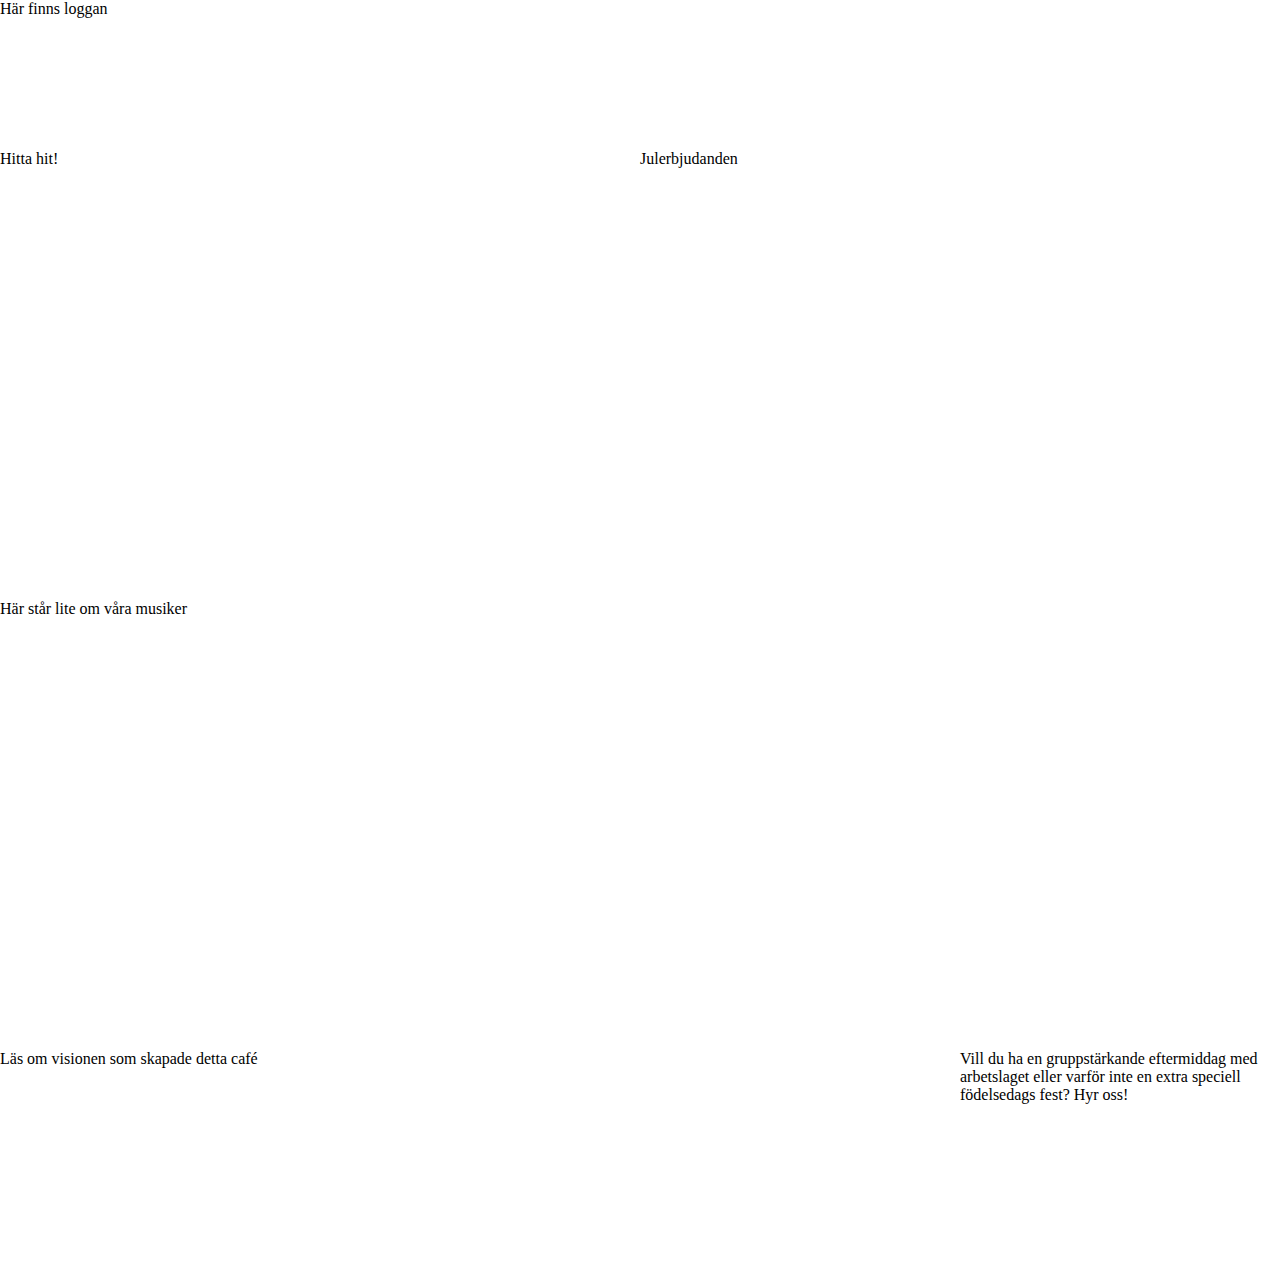
==== index.html @ 7607bd34 "Grov css gridding samt rgb-översättning på färgerna." ====
<!DOCTYPE html>
<html lang="en">
<head>
    <meta charset="UTF-8">
    <meta http-equiv="X-UA-Compatible" content="IE=edge">
    <meta name="viewport" content="width=device-width, initial-scale=1.0">
    <link rel="stylesheet" href="css/style.css">
    <title>Cup-o-Jazz</title>
</head>

<body>
<div id="wrapper">

<header>Här finns loggan</header>
<section id="karta"> Hitta hit!</section>
<article id="musiker">Här står lite om våra musiker</article>
<main id="erbjudanden">Julerbjudanden</main>
<aside id="hyr_oss">Vill du ha en gruppstärkande eftermiddag med arbetslaget eller varför inte en extra speciell födelsedags fest? Hyr oss!</aside>
<footer id="about_us">Läs om visionen som skapade detta café</footer>

</div>
</body>
</html>
---- css/style.css ----
@import url('https://fonts.googleapis.com/css2?family=Pacifico&display=swap'); /*logga*/
@import url('https://fonts.googleapis.com/css2?family=Pacifico&display=swap'); /*rubrik*/
@import url('https://fonts.googleapis.com/css2?family=Cookie&display=swap'); /*brödtext*/
*{
    box-sizing: border-box;
    margin: 0;
    padding: 0;
}

#wrapper{
    width: 100vw;
    display: grid;
    grid-template-columns: 2fr 1fr 1fr;
    grid-template-rows: 150px 2fr 2fr 1fr;
    grid-template-areas: 
    
    "he he he"
    "ka er er"
    "mu er er"
    "ab ab hy"
    ;
}

header{
    grid-area: he;
}

#karta{
    grid-area: ka;
}

#erbjudanden{
    grid-area: er;
    height: 100vh; /*olagligt att anpassa resten genom detta?*/
}

#musiker{
    grid-area: mu;
}

#hyr_oss{
    grid-area: hy;
}

#about_us{
    grid-area: ab;
}
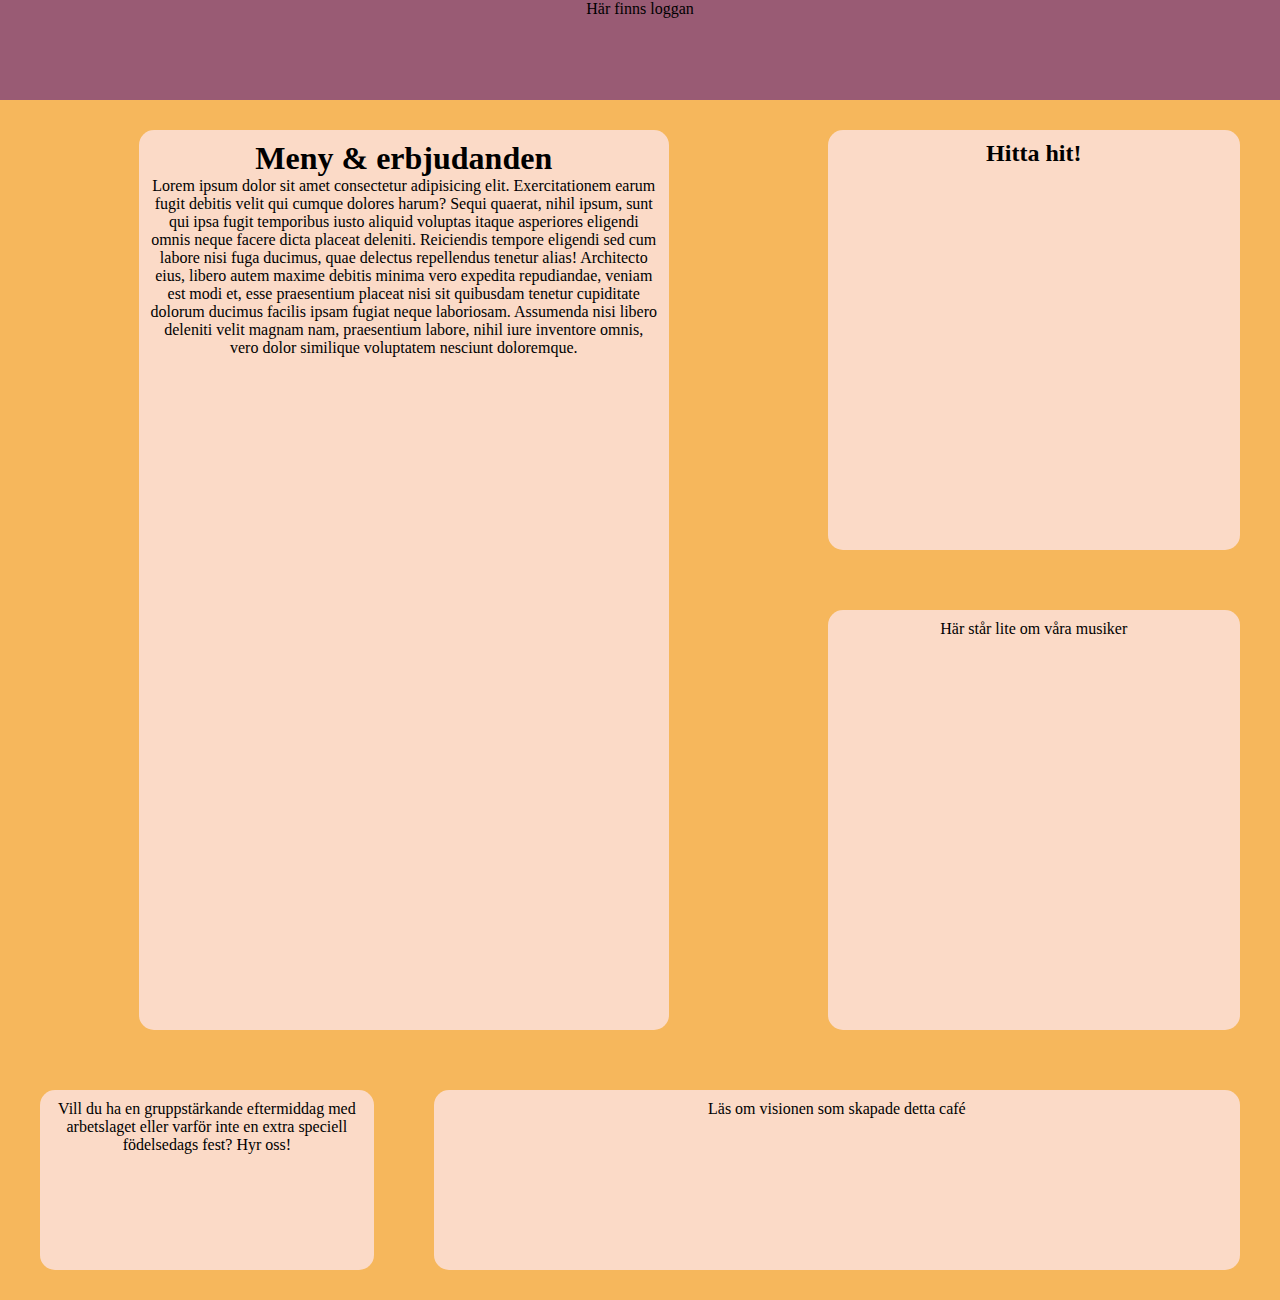
==== commit dc9c4235: "Ändrade layouten lite pga användarvänlighet vad det gäller skanning, och fortsatte med kodning av In" ====
--- a/index.html
+++ b/index.html
@@ -9,15 +9,22 @@
 </head>
 
 <body>
-<div id="wrapper">
-
-<header>Här finns loggan</header>
-<section id="karta"> Hitta hit!</section>
-<article id="musiker">Här står lite om våra musiker</article>
-<main id="erbjudanden">Julerbjudanden</main>
-<aside id="hyr_oss">Vill du ha en gruppstärkande eftermiddag med arbetslaget eller varför inte en extra speciell födelsedags fest? Hyr oss!</aside>
-<footer id="about_us">Läs om visionen som skapade detta café</footer>
-
-</div>
+    <div id="w1">
+        <header>Här finns loggan</header>
+        <div id="w2">
+            <div id="intermediär"></div>
+            <div id="intermediär2"></div>
+            <section class="box" id="karta">
+                 <h2>Hitta hit!</h2>
+            </section>
+            <article class="box" id="musiker">Här står lite om våra musiker</article>
+            <main class="box" id="erbjudanden">
+                <h1>Meny & erbjudanden</h1>
+                <p> Lorem ipsum dolor sit amet consectetur adipisicing elit. Exercitationem earum fugit debitis velit qui cumque dolores harum? Sequi quaerat, nihil ipsum, sunt qui ipsa fugit temporibus iusto aliquid voluptas itaque asperiores eligendi omnis neque facere dicta placeat deleniti. Reiciendis tempore eligendi sed cum labore nisi fuga ducimus, quae delectus repellendus tenetur alias! Architecto eius, libero autem maxime debitis minima vero expedita repudiandae, veniam est modi et, esse praesentium placeat nisi sit quibusdam tenetur cupiditate dolorum ducimus facilis ipsam fugiat neque laboriosam. Assumenda nisi libero deleniti velit magnam nam, praesentium labore, nihil iure inventore omnis, vero dolor similique voluptatem nesciunt doloremque.</p>
+            </main>
+            <aside class="box" id="hyr_oss">Vill du ha en gruppstärkande eftermiddag med arbetslaget eller varför inte en extra speciell födelsedags fest? Hyr oss!</aside>
+            <footer class="box" id="about_us">Läs om visionen som skapade detta café</footer>
+        </div>
+    </div>
 </body>
 </html>--- a/css/style.css
+++ b/css/style.css
@@ -3,26 +3,58 @@
 @import url('https://fonts.googleapis.com/css2?family=Cookie&display=swap'); /*brödtext*/
 *{
     box-sizing: border-box;
+    background-color: rgb(0,0,0,0);
     margin: 0;
-    padding: 0;
+    text-align: center;
+    max-width: 100%;
+    
 }
 
-#wrapper{
-    width: 100vw;
+.box{
+    margin: 30px;
+    padding: 10px;
+    background-color: rgb(251, 218, 199);
+    border-radius: 15px;
+}
+
+#w1{
+    background-color: rgb(246, 183, 92);
     display: grid;
-    grid-template-columns: 2fr 1fr 1fr;
-    grid-template-rows: 150px 2fr 2fr 1fr;
+    grid-template-columns: 1fr;
+    grid-template-rows: 100px 1fr;
     grid-template-areas: 
     
-    "he he he"
-    "ka er er"
-    "mu er er"
-    "ab ab hy"
+    "he"
+    "w2"
     ;
 }
 
-header{
+header{ /* ev fixed position*/
     grid-area: he;
+    background-color: rgb(153, 91, 116);
+}
+
+#w2{
+    background-color: rgb(246, 183, 92);
+    margin: 0 10px;
+    display: grid;
+    grid-template-columns: 1fr 4fr 4fr 1fr 6fr;
+    grid-template-rows: 2fr 2fr 1fr;
+    grid-template-areas: 
+    
+    "ax er er bx ka"
+    "ax er er bx mu"
+    "hy hy ab ab ab"
+    ;
+    grid-area: w2;
+}
+
+#intermediär{
+    grid-area: ax;
+}
+
+#intermediär{
+    grid-area: bx;
 }
 
 #karta{
@@ -32,6 +64,7 @@
 #erbjudanden{
     grid-area: er;
     height: 100vh; /*olagligt att anpassa resten genom detta?*/
+    margin: 30px 50px;
 }
 
 #musiker{
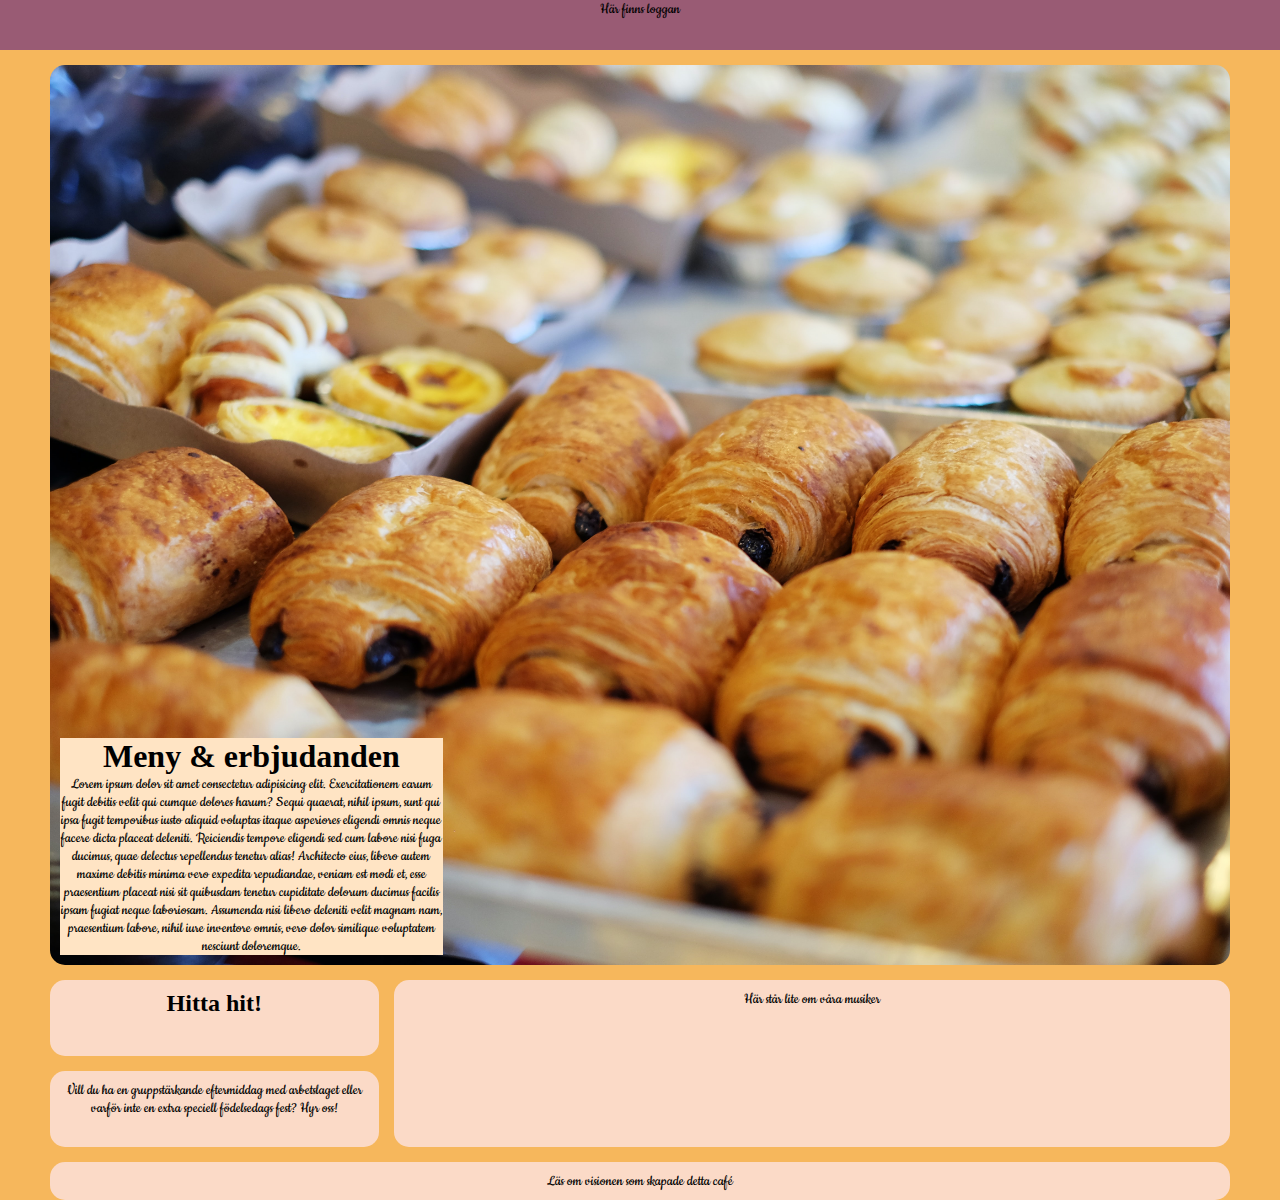
==== commit 7e43ecbd: "lite layoutändringar" ====
--- a/index.html
+++ b/index.html
@@ -9,22 +9,20 @@
 </head>
 
 <body>
-    <div id="w1">
-        <header>Här finns loggan</header>
-        <div id="w2">
-            <div id="intermediär"></div>
-            <div id="intermediär2"></div>
+    <header>Här finns loggan</header>
+        <div id="w1">
             <section class="box" id="karta">
                  <h2>Hitta hit!</h2>
             </section>
             <article class="box" id="musiker">Här står lite om våra musiker</article>
-            <main class="box" id="erbjudanden">
+            <article class="box" id="erbjudanden">
+                <div id="text">
                 <h1>Meny & erbjudanden</h1>
                 <p> Lorem ipsum dolor sit amet consectetur adipisicing elit. Exercitationem earum fugit debitis velit qui cumque dolores harum? Sequi quaerat, nihil ipsum, sunt qui ipsa fugit temporibus iusto aliquid voluptas itaque asperiores eligendi omnis neque facere dicta placeat deleniti. Reiciendis tempore eligendi sed cum labore nisi fuga ducimus, quae delectus repellendus tenetur alias! Architecto eius, libero autem maxime debitis minima vero expedita repudiandae, veniam est modi et, esse praesentium placeat nisi sit quibusdam tenetur cupiditate dolorum ducimus facilis ipsam fugiat neque laboriosam. Assumenda nisi libero deleniti velit magnam nam, praesentium labore, nihil iure inventore omnis, vero dolor similique voluptatem nesciunt doloremque.</p>
-            </main>
+                </div>  
+            </article>
             <aside class="box" id="hyr_oss">Vill du ha en gruppstärkande eftermiddag med arbetslaget eller varför inte en extra speciell födelsedags fest? Hyr oss!</aside>
             <footer class="box" id="about_us">Läs om visionen som skapade detta café</footer>
         </div>
-    </div>
 </body>
 </html>--- a/css/style.css
+++ b/css/style.css
@@ -1,7 +1,8 @@
-@import url('https://fonts.googleapis.com/css2?family=Pacifico&display=swap'); /*logga*/
+/*logga=cuisineOT*/
 @import url('https://fonts.googleapis.com/css2?family=Pacifico&display=swap'); /*rubrik*/
 @import url('https://fonts.googleapis.com/css2?family=Cookie&display=swap'); /*brödtext*/
 *{
+    font-family: 'Cookie', cursive;
     box-sizing: border-box;
     background-color: rgb(0,0,0,0);
     margin: 0;
@@ -10,43 +11,43 @@
     
 }
 
+h1, h2, h3{
+    font-family:'Times New Roman', Times, serif
+}
+
+body{
+    background-color: rgb(246, 183, 92);
+}
+
 .box{
-    margin: 30px;
     padding: 10px;
     background-color: rgb(251, 218, 199);
     border-radius: 15px;
 }
 
+header{ 
+    grid-area: he;
+    background-color: rgb(153, 91, 116);
+    height: 50px;
+    width: 100vw;
+    position: fixed; 
+}
+
 #w1{
+    gap: 15px;
+    margin: 0 50px;
     background-color: rgb(246, 183, 92);
     display: grid;
-    grid-template-columns: 1fr;
-    grid-template-rows: 100px 1fr;
+    grid-template-columns: 4fr 4fr 6fr;
+    grid-template-rows: 50px 100vh 2fr 2fr 1fr;
     grid-template-areas: 
     
-    "he"
-    "w2"
+    "he he he"
+    "er er er"
+    "ka mu mu"
+    "hy mu mu"
+    "ab ab ab"
     ;
-}
-
-header{ /* ev fixed position*/
-    grid-area: he;
-    background-color: rgb(153, 91, 116);
-}
-
-#w2{
-    background-color: rgb(246, 183, 92);
-    margin: 0 10px;
-    display: grid;
-    grid-template-columns: 1fr 4fr 4fr 1fr 6fr;
-    grid-template-rows: 2fr 2fr 1fr;
-    grid-template-areas: 
-    
-    "ax er er bx ka"
-    "ax er er bx mu"
-    "hy hy ab ab ab"
-    ;
-    grid-area: w2;
 }
 
 #intermediär{
@@ -63,8 +64,18 @@
 
 #erbjudanden{
     grid-area: er;
-    height: 100vh; /*olagligt att anpassa resten genom detta?*/
-    margin: 30px 50px;
+    background-image: url('img/mink-mingle-qZ5lPCPvdXE-unsplash.jpg');
+    background-size: cover;
+    display: flex;
+    align-items: flex-end;
+}
+
+#text{
+    width: 33%;
+    background-color: bisque    ;
+    /*display: flex;
+    align-items: center;
+    flex-direction: column;*/
 }
 
 #musiker{
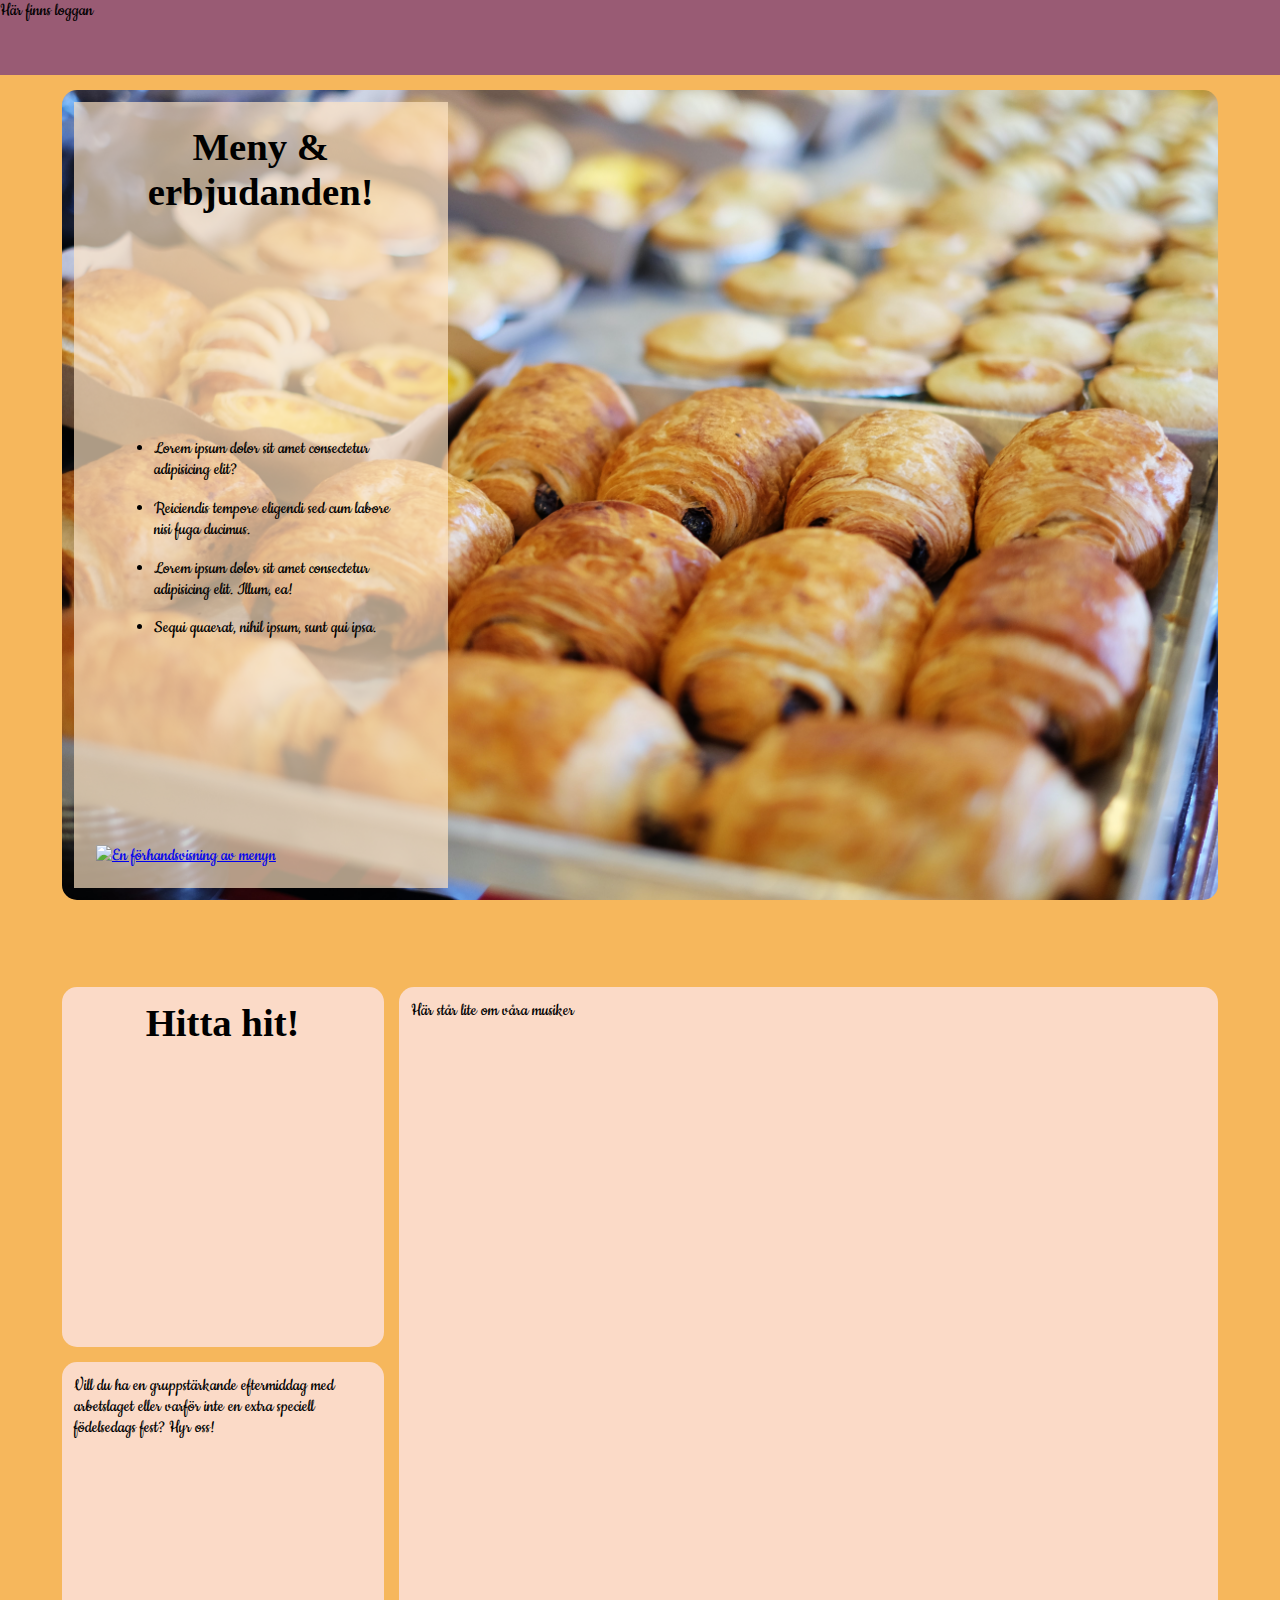
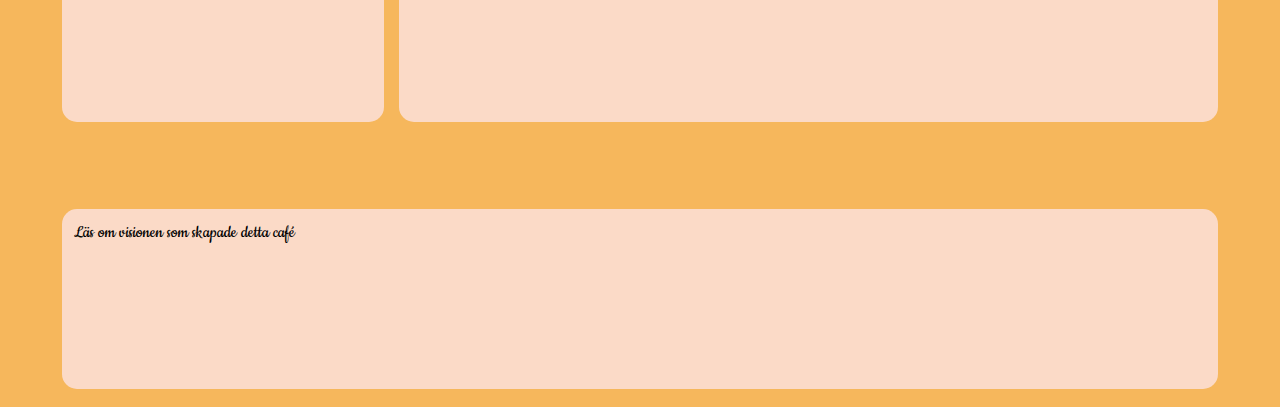
==== commit 2db80ab7: "Började lite på menysidan och kodade vidare. Mest skissning dock" ====
--- a/index.html
+++ b/index.html
@@ -17,8 +17,14 @@
             <article class="box" id="musiker">Här står lite om våra musiker</article>
             <article class="box" id="erbjudanden">
                 <div id="text">
-                <h1>Meny & erbjudanden</h1>
-                <p> Lorem ipsum dolor sit amet consectetur adipisicing elit. Exercitationem earum fugit debitis velit qui cumque dolores harum? Sequi quaerat, nihil ipsum, sunt qui ipsa fugit temporibus iusto aliquid voluptas itaque asperiores eligendi omnis neque facere dicta placeat deleniti. Reiciendis tempore eligendi sed cum labore nisi fuga ducimus, quae delectus repellendus tenetur alias! Architecto eius, libero autem maxime debitis minima vero expedita repudiandae, veniam est modi et, esse praesentium placeat nisi sit quibusdam tenetur cupiditate dolorum ducimus facilis ipsam fugiat neque laboriosam. Assumenda nisi libero deleniti velit magnam nam, praesentium labore, nihil iure inventore omnis, vero dolor similique voluptatem nesciunt doloremque.</p>
+                <h1>Meny & erbjudanden!</h1>
+                <ul>
+                    <li>Lorem ipsum dolor sit amet consectetur adipisicing elit?</li>
+                    <li>Reiciendis tempore eligendi sed cum labore nisi fuga ducimus.</li>
+                    <li>Lorem ipsum dolor sit amet consectetur adipisicing elit. Illum, ea!</li>
+                    <li>Sequi quaerat, nihil ipsum, sunt qui ipsa.</li> 
+                </ul> 
+                <a href="Meny_och_beställningar.html"><img src="SCREENSHOT PÅ MENYGREJEN" alt="En förhandsvisning av menyn"></a>
                 </div>  
             </article>
             <aside class="box" id="hyr_oss">Vill du ha en gruppstärkande eftermiddag med arbetslaget eller varför inte en extra speciell födelsedags fest? Hyr oss!</aside>
--- a/css/style.css
+++ b/css/style.css
@@ -3,16 +3,28 @@
 @import url('https://fonts.googleapis.com/css2?family=Cookie&display=swap'); /*brödtext*/
 *{
     font-family: 'Cookie', cursive;
+    font-size: 1.1rem;
     box-sizing: border-box;
     background-color: rgb(0,0,0,0);
     margin: 0;
-    text-align: center;
     max-width: 100%;
-    
 }
 
-h1, h2, h3{
-    font-family:'Times New Roman', Times, serif
+li{
+    margin: 1rem;
+}
+
+h1{
+    font-family:'Times New Roman', Times, serif;
+    font-size: 2.2rem;
+    margin: 0 0 1rem;
+    text-align: center;
+}
+
+h2{
+    font-family:'Times New Roman', Times, serif;
+    font-size: 2.2rem;
+    text-align: center;
 }
 
 body{
@@ -20,7 +32,7 @@
 }
 
 .box{
-    padding: 10px;
+    padding: 0.7rem;
     background-color: rgb(251, 218, 199);
     border-radius: 15px;
 }
@@ -28,24 +40,27 @@
 header{ 
     grid-area: he;
     background-color: rgb(153, 91, 116);
-    height: 50px;
+    height: 75px;
     width: 100vw;
     position: fixed; 
 }
 
-#w1{
-    gap: 15px;
-    margin: 0 50px;
+#w1{  
+    background-color: rgb(246, 183, 92);
+    gap: 15px;   
+    margin: 0 3.5rem 1rem;
     background-color: rgb(246, 183, 92);
     display: grid;
     grid-template-columns: 4fr 4fr 6fr;
-    grid-template-rows: 50px 100vh 2fr 2fr 1fr;
-    grid-template-areas: 
+    grid-template-rows: 75px 90vh 3.25rem 40vh 40vh 3.25rem 20vh;
+    grid-template-areas:    
     
     "he he he"
     "er er er"
+    ". . ."
     "ka mu mu"
     "hy mu mu"
+    ". . ."
     "ab ab ab"
     ;
 }
@@ -66,16 +81,18 @@
     grid-area: er;
     background-image: url('img/mink-mingle-qZ5lPCPvdXE-unsplash.jpg');
     background-size: cover;
-    display: flex;
-    align-items: flex-end;
 }
 
 #text{
-    width: 33%;
-    background-color: bisque    ;
-    /*display: flex;
-    align-items: center;
-    flex-direction: column;*/
+    min-width: 270px;
+    max-width: 33%;
+    height: 100%;
+    background-color: rgba(255, 228, 196, 0.678);
+    padding: 1.25rem;
+
+    display: flex;
+    flex-direction: column;
+    justify-content: space-between;
 }
 
 #musiker{
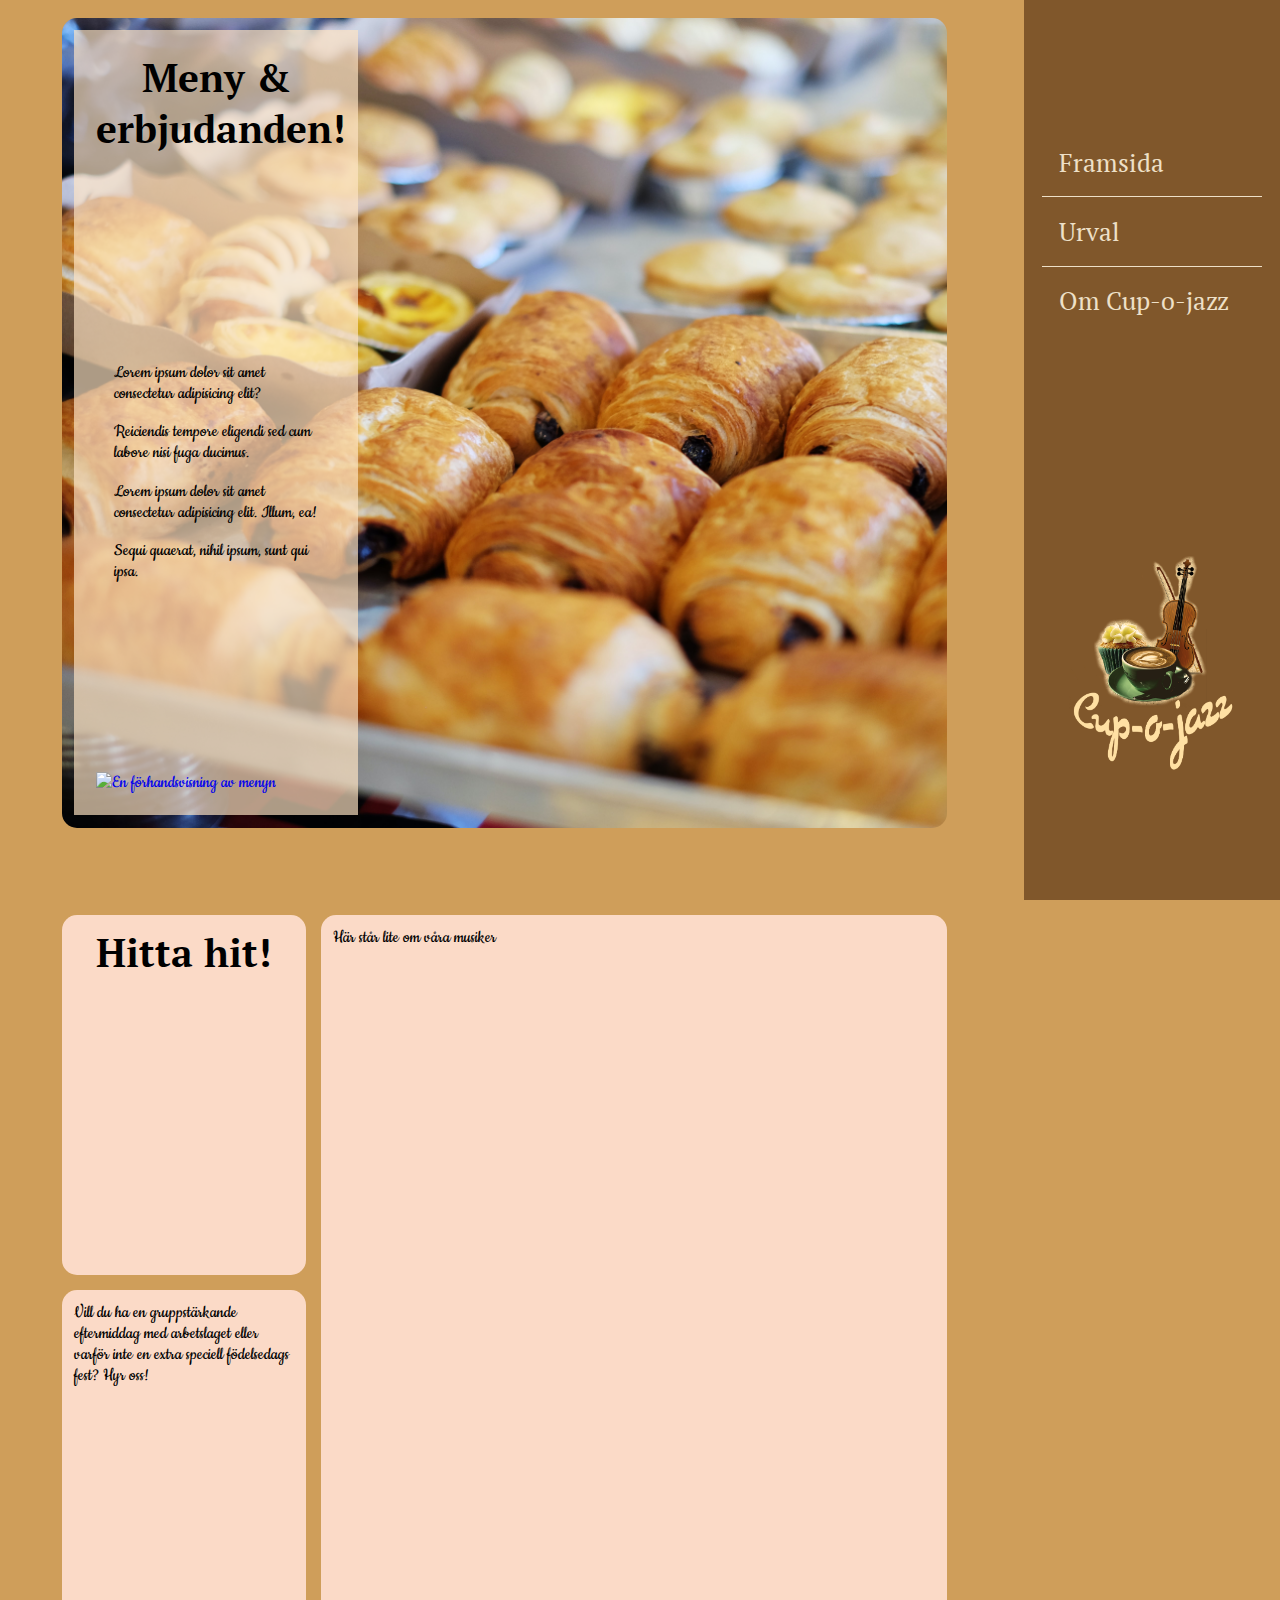
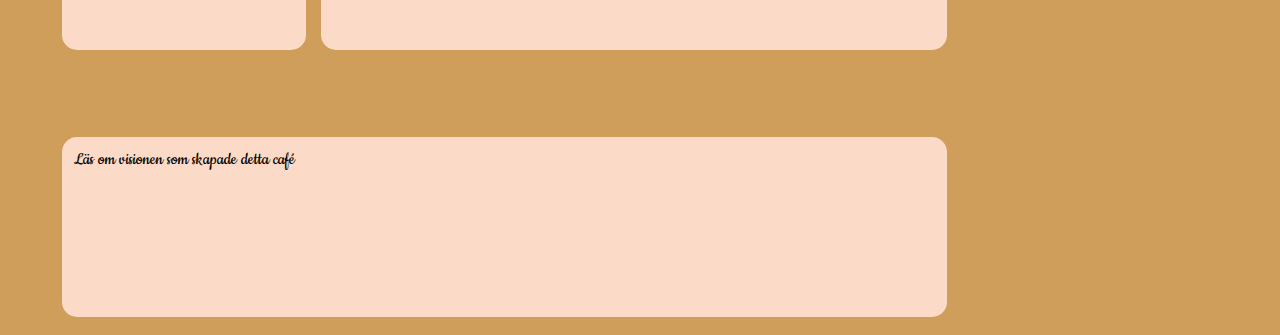
==== commit 85e36c0e: "MASSA KOOOD, samt logga färdig" ====
--- a/index.html
+++ b/index.html
@@ -9,14 +9,23 @@
 </head>
 
 <body>
-    <header>Här finns loggan</header>
         <div id="w1">
+            <nav id="nav_main"> 
+                <ul>
+                    <li><a id="nav_lankar" href="index.html">Framsida</a></li>
+                    <hr>
+                    <li><a id="nav_lankar" href="Meny.html">Urval</a></li>
+                    <hr>
+                    <li><a id="nav_lankar" href="about_us.html">Om Cup-o-jazz</a></li>
+                </ul>
+                <img id="logga" src="css/img/Logo1.1.png" alt="Cup-o-Jazz loggan">
+            </nav>
             <section class="box" id="karta">
                  <h2>Hitta hit!</h2>
             </section>
             <article class="box" id="musiker">Här står lite om våra musiker</article>
             <article class="box" id="erbjudanden">
-                <div id="text">
+                <div id="text_ruta">
                 <h1>Meny & erbjudanden!</h1>
                 <ul>
                     <li>Lorem ipsum dolor sit amet consectetur adipisicing elit?</li>
@@ -24,7 +33,7 @@
                     <li>Lorem ipsum dolor sit amet consectetur adipisicing elit. Illum, ea!</li>
                     <li>Sequi quaerat, nihil ipsum, sunt qui ipsa.</li> 
                 </ul> 
-                <a href="Meny_och_beställningar.html"><img src="SCREENSHOT PÅ MENYGREJEN" alt="En förhandsvisning av menyn"></a>
+                <a href="Meny.html"><img src="SCREENSHOT PÅ MENYGREJEN" alt="En förhandsvisning av menyn"></a>
                 </div>  
             </article>
             <aside class="box" id="hyr_oss">Vill du ha en gruppstärkande eftermiddag med arbetslaget eller varför inte en extra speciell födelsedags fest? Hyr oss!</aside>
--- a/css/style.css
+++ b/css/style.css
@@ -1,6 +1,7 @@
 /*logga=cuisineOT*/
-@import url('https://fonts.googleapis.com/css2?family=Pacifico&display=swap'); /*rubrik*/
-@import url('https://fonts.googleapis.com/css2?family=Cookie&display=swap'); /*brödtext*/
+
+@import url('https://fonts.googleapis.com/css2?family=Cookie&family=PT+Serif&display=swap');
+
 *{
     font-family: 'Cookie', cursive;
     font-size: 1.1rem;
@@ -10,25 +11,12 @@
     max-width: 100%;
 }
 
-li{
-    margin: 1rem;
+a{
+    text-decoration: none;
 }
 
-h1{
-    font-family:'Times New Roman', Times, serif;
-    font-size: 2.2rem;
-    margin: 0 0 1rem;
-    text-align: center;
-}
-
-h2{
-    font-family:'Times New Roman', Times, serif;
-    font-size: 2.2rem;
-    text-align: center;
-}
-
-body{
-    background-color: rgb(246, 183, 92);
+#about_us{
+    grid-area: ab;
 }
 
 .box{
@@ -37,53 +25,90 @@
     border-radius: 15px;
 }
 
-header{ 
-    grid-area: he;
-    background-color: rgb(153, 91, 116);
-    height: 75px;
-    width: 100vw;
-    position: fixed; 
+#erbjudanden{
+    grid-area: er;
+    background-image: url('img/mink-mingle-qZ5lPCPvdXE-unsplash.jpg');
+    background-size: cover;
 }
 
-#w1{  
-    background-color: rgb(246, 183, 92);
-    gap: 15px;   
-    margin: 0 3.5rem 1rem;
-    background-color: rgb(246, 183, 92);
-    display: grid;
-    grid-template-columns: 4fr 4fr 6fr;
-    grid-template-rows: 75px 90vh 3.25rem 40vh 40vh 3.25rem 20vh;
-    grid-template-areas:    
-    
-    "he he he"
-    "er er er"
-    ". . ."
-    "ka mu mu"
-    "hy mu mu"
-    ". . ."
-    "ab ab ab"
-    ;
+h1{
+    font-family: 'PT Serif', serif;
+    font-size: 2.2rem;
+    margin: 0 0 1rem;
+    text-align: center;
 }
 
-#intermediär{
-    grid-area: ax;
+h2{
+    font-family: 'PT Serif', serif;
+    font-size: 2.2rem;
+    text-align: center;
 }
 
-#intermediär{
-    grid-area: bx;
+hr{
+    border: 0;
+    height: 1px;
+    background: #eee0c8;
+}
+
+#hyr_oss{
+    grid-area: hy;
 }
 
 #karta{
     grid-area: ka;
 }
 
-#erbjudanden{
-    grid-area: er;
-    background-image: url('img/mink-mingle-qZ5lPCPvdXE-unsplash.jpg');
-    background-size: cover;
+#kategorier{
+    grid-area: na;
+    position: fixed;
+    height: 15vh;
+    width: 80vw;
+    background-color: rgb(187, 138, 70);
+
+    display: flex;
+    justify-content: space-evenly;
+    align-items: center ;
 }
 
-#text{
+li{
+    margin: 1rem;
+}
+
+#logga{
+    width: 75%;
+    height: auto;
+    align-self: center;
+}
+
+#meny{
+    grid-area: me;
+    background-color:rgb(207, 158, 90);
+}
+
+#musiker{
+    grid-area: mu;
+}
+
+#nav_lankar{
+    font-size: 1.4rem;
+    font-family: 'PT Serif', serif;
+    color: #eee0c8;
+}
+
+#nav_main{ 
+    background-color: #80572b;
+    height: 100vh;
+    width: 20vw;
+    position: fixed; 
+    right: 0;
+    top: 0;
+    padding: 1rem;
+    display: flex;
+    flex-direction: column;
+    justify-content: space-around;
+}
+
+#text_ruta{
     min-width: 270px;
     max-width: 33%;
     height: 100%;
@@ -95,14 +120,37 @@
     justify-content: space-between;
 }
 
-#musiker{
-    grid-area: mu;
+ul{
+    list-style-type: none;
+    margin: 0;
+    padding: 0;
 }
 
-#hyr_oss{
-    grid-area: hy;
+#w1{
+    gap: 15px;   
+    padding: 1rem 3.5rem;
+    background-color: rgb(207, 158, 90);
+    display: grid;
+    grid-template-columns: 4fr 4fr 6fr 20vw;
+    grid-template-rows: 90vh 3.25rem 40vh 40vh 3.25rem 20vh;
+    grid-template-areas:    
+    
+    "er er er . "
+    ". . . ."
+    "ka mu mu ."
+    "hy mu mu ."
+    ". . . ."
+    "ab ab ab ."
+    ;
 }
 
-#about_us{
-    grid-area: ab;
+#w2{
+    display: grid;
+    grid-template-columns: 80vw 20vw;
+    grid-template-rows: 15vh 85vw;
+    grid-template-areas: 
+    
+    ". ."
+    "me ."
+    ;
 }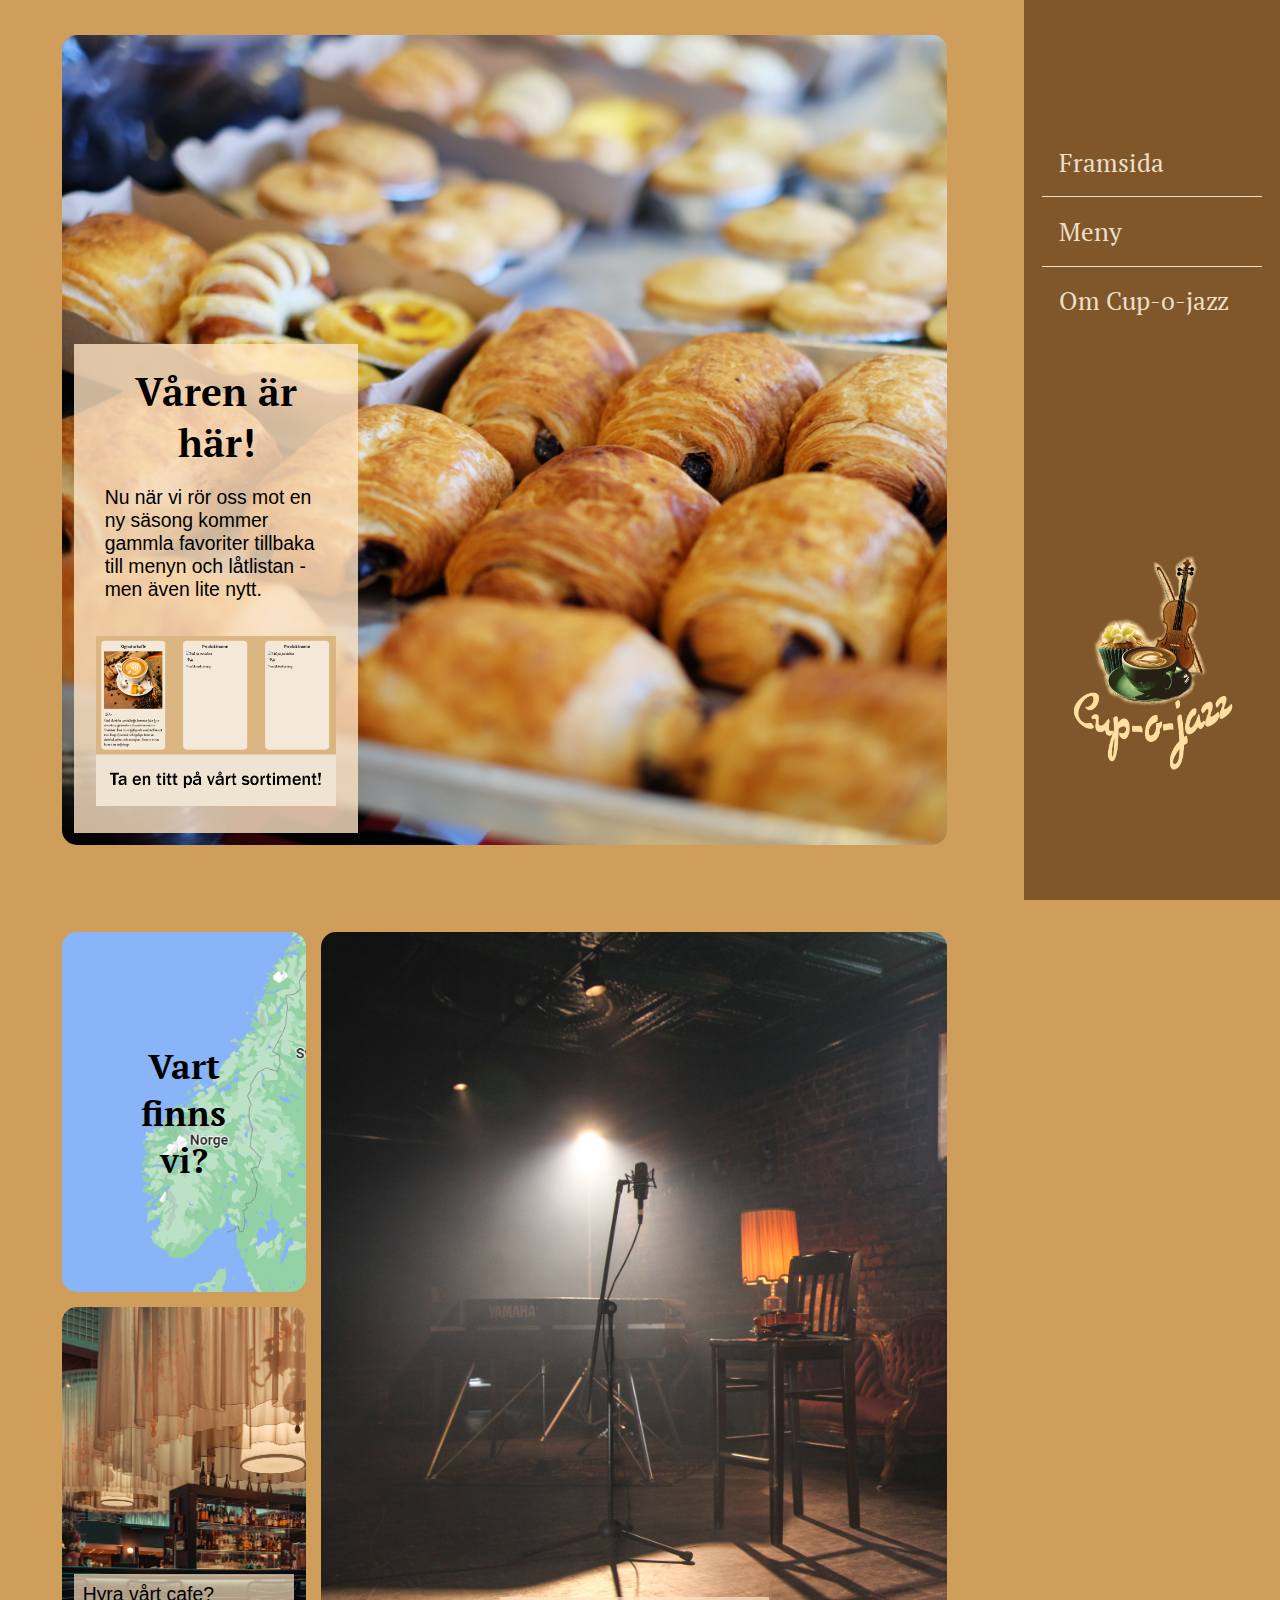
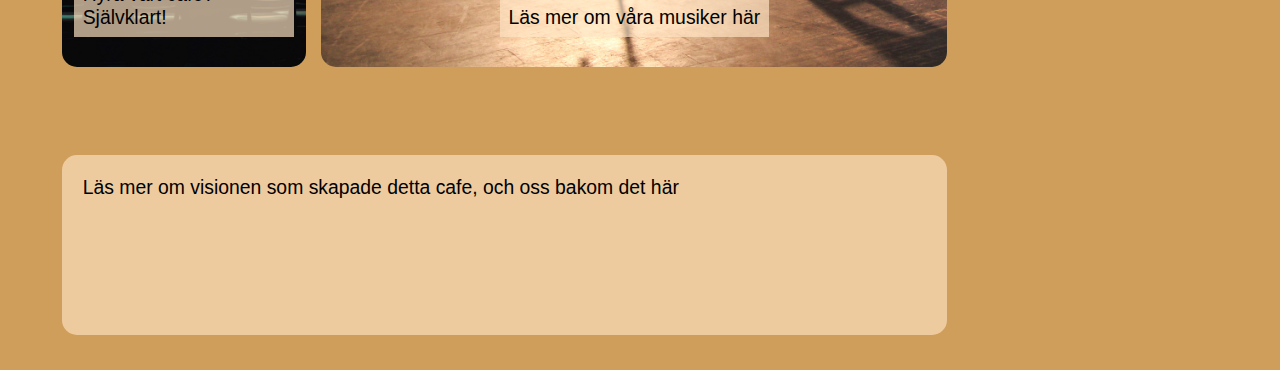
==== commit 4cd926f4: "Massa hårdkod, gjorde klart första utkast på två av tre sidor" ====
--- a/index.html
+++ b/index.html
@@ -10,34 +10,44 @@
 
 <body>
         <div id="w1">
-            <nav id="nav_main"> 
-                <ul>
-                    <li><a id="nav_lankar" href="index.html">Framsida</a></li>
-                    <hr>
-                    <li><a id="nav_lankar" href="Meny.html">Urval</a></li>
-                    <hr>
-                    <li><a id="nav_lankar" href="about_us.html">Om Cup-o-jazz</a></li>
-                </ul>
-                <img id="logga" src="css/img/Logo1.1.png" alt="Cup-o-Jazz loggan">
-            </nav>
-            <section class="box" id="karta">
-                 <h2>Hitta hit!</h2>
-            </section>
-            <article class="box" id="musiker">Här står lite om våra musiker</article>
+
             <article class="box" id="erbjudanden">
-                <div id="text_ruta">
-                <h1>Meny & erbjudanden!</h1>
-                <ul>
-                    <li>Lorem ipsum dolor sit amet consectetur adipisicing elit?</li>
-                    <li>Reiciendis tempore eligendi sed cum labore nisi fuga ducimus.</li>
-                    <li>Lorem ipsum dolor sit amet consectetur adipisicing elit. Illum, ea!</li>
-                    <li>Sequi quaerat, nihil ipsum, sunt qui ipsa.</li> 
-                </ul> 
-                <a href="Meny.html"><img src="SCREENSHOT PÅ MENYGREJEN" alt="En förhandsvisning av menyn"></a>
+                <div id="w_erbjudanden">
+                <h1>Våren är här!</h1>
+                <p id="erbjudanden_text">Nu när vi rör oss mot en ny säsong kommer gammla favoriter tillbaka till menyn och låtlistan - men även lite nytt.</p>
+                <a href="Meny.html"><img src="css/img/Meny_screenshot.png" alt="En förhandsvisning av menyn"></a>
                 </div>  
             </article>
-            <aside class="box" id="hyr_oss">Vill du ha en gruppstärkande eftermiddag med arbetslaget eller varför inte en extra speciell födelsedags fest? Hyr oss!</aside>
-            <footer class="box" id="about_us">Läs om visionen som skapade detta café</footer>
+
+            <a href="En länk till google maps med cafets plats är markerat" class="box" id="karta">
+                 <h2 id="karta_text">Vart finns vi?</h2>
+            </a>
+            <article class="box" id="hyr_oss">
+                <a href="En länk till en sida om musikerna" class="box_länk">
+                <p>Hyra vårt cafe? Självklart!</p>
+                </a>
+            </article>
+            <article class="box" id="musiker">
+                <a href="En länk till information om uthyrning" class="box_länk">
+                <p>Läs mer om våra musiker här</p>
+                </a>
+            </article>
+
+            <footer class="box" id="about_us">
+                <p>Läs mer om visionen som skapade detta cafe, och oss bakom det här</p>
+            </footer>
+
         </div>
+
+        <nav id="nav_main"> 
+            <ul>
+                <li><a id="nav_lankar" href="index.html">Framsida</a></li>
+                <hr>
+                <li><a id="nav_lankar" href="Meny.html">Meny</a></li>
+                <hr>
+                <li><a id="nav_lankar" href="about_us.html">Om Cup-o-jazz</a></li>
+            </ul>
+            <img id="logga" src="css/img/Logo1.1.png" alt="Cup-o-Jazz loggan">
+        </nav>
 </body>
 </html>--- a/css/style.css
+++ b/css/style.css
@@ -1,18 +1,20 @@
 /*logga=cuisineOT*/
 
-@import url('https://fonts.googleapis.com/css2?family=Cookie&family=PT+Serif&display=swap');
+@import url('https://fonts.googleapis.com/css2?family=Cookie&family=PT+Serif&display=swap');/*ÄNDRA COOKIE TILL NÅT LÄSLIGT!!*/
 
 *{
-    font-family: 'Cookie', cursive;
+    font-family: 'Gill Sans', 'Gill Sans MT', Calibri, 'Trebuchet MS', sans-serif;
     font-size: 1.1rem;
     box-sizing: border-box;
     background-color: rgb(0,0,0,0);
     margin: 0;
     max-width: 100%;
+    background-size: cover;
 }
 
 a{
-    text-decoration: none;
+    text-decoration: underline;
+    color: inherit;
 }
 
 #about_us{
@@ -21,14 +23,29 @@
 
 .box{
     padding: 0.7rem;
-    background-color: rgb(251, 218, 199);
     border-radius: 15px;
+}
+
+.box_länk{
+    background-color: rgba(255, 228, 196, 0.678);
+    text-decoration: none;
+    margin-bottom: 1rem;
 }
 
 #erbjudanden{
     grid-area: er;
     background-image: url('img/mink-mingle-qZ5lPCPvdXE-unsplash.jpg');
-    background-size: cover;
+
+    display: flex;
+    flex-direction: column-reverse;
+}
+
+#erbjudanden_text{
+    margin-bottom: 2rem;
+}
+
+footer{
+    background-color: rgba(255, 228, 196, 0.65);
 }
 
 h1{
@@ -40,8 +57,13 @@
 
 h2{
     font-family: 'PT Serif', serif;
-    font-size: 2.2rem;
+    font-size: 2rem;
+}
+
+h3{
+    font-family: 'PT Serif', serif;
     text-align: center;
+    padding-bottom: 10px;
 }
 
 hr{
@@ -52,22 +74,33 @@
 
 #hyr_oss{
     grid-area: hy;
+    background-image: url('img/reinhart-julian-OeSIIEx1-ps-unsplash.jpg');
+
+    display: flex;
+    flex-direction: column-reverse;
+    align-items: center;
 }
 
 #karta{
     grid-area: ka;
-}
-
-#kategorier{
-    grid-area: na;
-    position: fixed;
-    height: 15vh;
-    width: 80vw;
-    background-color: rgb(187, 138, 70);
-
-    display: flex;
-    justify-content: space-evenly;
-    align-items: center ;
+    background-image: url('img/karta.png'); 
+    text-decoration: none;
+
+    display: flex;
+    justify-content: center;
+    align-items: center;
+}
+
+#karta_text{
+    text-align: center;
+    width: 60%;
+}
+
+.kategori{
+    display: flex;
+    flex-wrap: wrap;
+
+    margin: 30px 0 0;
 }
 
 li{
@@ -82,17 +115,35 @@
 
 #meny{
     grid-area: me;
-    background-color:rgb(207, 158, 90);
+    background-color:rgba(255, 255, 255, 0.25);
+    padding: 50px;
+
+    display: flex;
+    flex-direction: column;
+}
+
+.mellan_kat{
+    margin: 25px 0 50px;
 }
 
 #musiker{
     grid-area: mu;
+    background-image: url('img/john-matychuk-gUK3lA3K7Yo-unsplash.jpg');
+
+    display: flex;
+    flex-direction: column-reverse;
+    align-items: center;
+}
+
+.nav_kat{
+    padding-right: 2rem;
 }
 
 #nav_lankar{
     font-size: 1.4rem;
     font-family: 'PT Serif', serif;
     color: #eee0c8;
+    text-decoration: none;
 }
 
 #nav_main{ 
@@ -108,16 +159,33 @@
     justify-content: space-around;
 }
 
-#text_ruta{
-    min-width: 270px;
-    max-width: 33%;
-    height: 100%;
-    background-color: rgba(255, 228, 196, 0.678);
-    padding: 1.25rem;
-
-    display: flex;
-    flex-direction: column;
-    justify-content: space-between;
+#nav_produkter{
+    padding: 0 50px;
+    position: fixed;
+    height: 15vh;
+    width: 80vw;
+    background-color: rgb(207, 158, 90);
+
+    display: flex;
+    align-items: center;
+    justify-content: center;
+}
+
+p{
+    margin: 0.5rem;
+}
+
+.pris{
+    font-size: 1.3rem;
+    margin: 5px;
+}
+
+.produkt{
+    width: 26%;
+    margin: 20px 3.66%;
+    padding: 0.7rem;
+    background-color: rgba(255, 255, 255, 0.685);
+    border-radius: 15px;
 }
 
 ul{
@@ -128,7 +196,7 @@
 
 #w1{
     gap: 15px;   
-    padding: 1rem 3.5rem;
+    padding: 2rem 3.5rem;
     background-color: rgb(207, 158, 90);
     display: grid;
     grid-template-columns: 4fr 4fr 6fr 20vw;
@@ -145,12 +213,26 @@
 }
 
 #w2{
+    background-color: rgb(207, 158, 90);
+
     display: grid;
-    grid-template-columns: 80vw 20vw;
-    grid-template-rows: 15vh 85vw;
+    grid-template-columns: 1fr 20vw;
+    grid-template-rows: 15vh 1fr;
     grid-template-areas: 
     
     ". ."
     "me ."
     ;
+}
+
+#w_erbjudanden{
+    min-width: 270px;
+    max-width: 33%;
+    height: auto;
+    background-color: rgba(255, 228, 196, 0.795);
+    padding: 1.25rem;
+}
+
+#Varma_drycker #Kalla_drycker #Mat #Bakverk{
+    Padding: 0 10px;
 }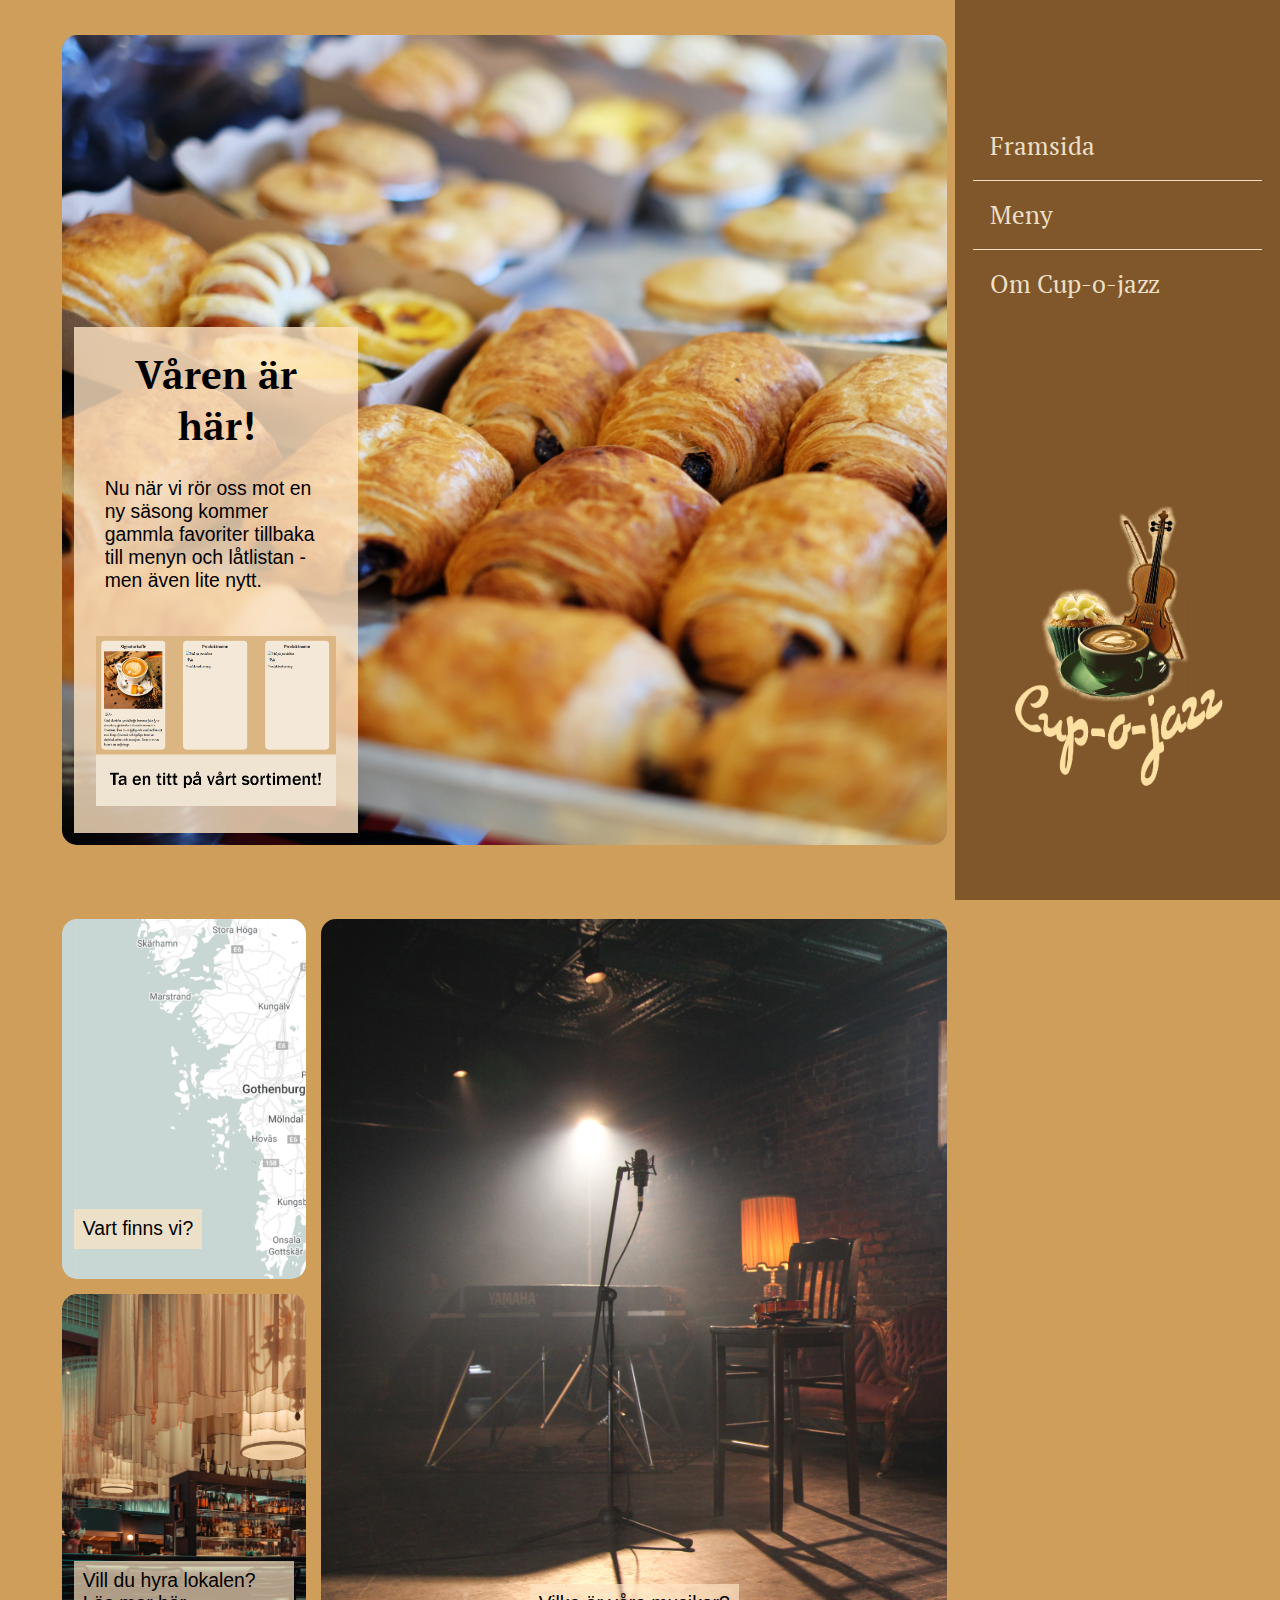
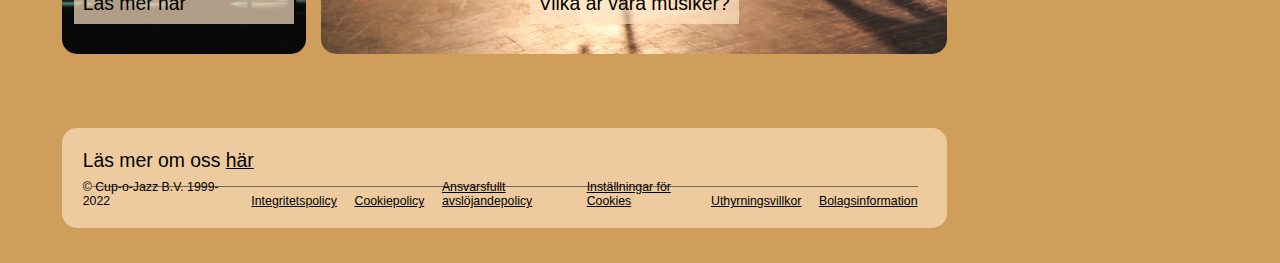
==== commit 64645616: "Första utkast på projektet samt lite anpassning till fönsterstorlek på index.html" ====
--- a/index.html
+++ b/index.html
@@ -20,21 +20,35 @@
             </article>
 
             <a href="En länk till google maps med cafets plats är markerat" class="box" id="karta">
-                 <h2 id="karta_text">Vart finns vi?</h2>
+                 <p id="karta_text" class="box_länk">Vart finns vi?</p>
             </a>
             <article class="box" id="hyr_oss">
                 <a href="En länk till en sida om musikerna" class="box_länk">
-                <p>Hyra vårt cafe? Självklart!</p>
+                <p>Vill du hyra lokalen? Läs mer här</p>
                 </a>
             </article>
             <article class="box" id="musiker">
                 <a href="En länk till information om uthyrning" class="box_länk">
-                <p>Läs mer om våra musiker här</p>
+                <p>Vilka är våra musiker?</p>
                 </a>
             </article>
 
-            <footer class="box" id="about_us">
-                <p>Läs mer om visionen som skapade detta cafe, och oss bakom det här</p>
+            <footer class="box">
+                <div id="w_footer1">
+                    <p>Läs mer om oss <a href="about_us.html">här</a></p>
+                </div>
+                <hr id="footer_hr">
+                <div id="w_footer2">
+                    <p class="footer_länk">© Cup-o-Jazz B.V. 1999-2022</p>
+                    <div id="w_footer_länkar">
+                        <a href="Länk till avtal/policy" class="footer_länk">Integritetspolicy</a>
+                        <a href="Länk till avtal/policy" class="footer_länk">Cookiepolicy</a>
+                        <a href="Länk till avtal/policy" class="footer_länk">Ansvarsfullt avslöjandepolicy</a>
+                        <a href="Länk till avtal/policy" class="footer_länk">Inställningar för Cookies</a>
+                        <a href="Länk till avtal/policy" class="footer_länk">Uthyrningsvillkor</a>
+                        <a href="Länk till avtal/policy" class="footer_länk">Bolagsinformation</a>
+                    </div>
+                </div>
             </footer>
 
         </div>
--- a/css/style.css
+++ b/css/style.css
@@ -21,6 +21,23 @@
     grid-area: ab;
 }
 
+.ab_kategori{
+    padding: 0.7rem;
+    background-color: rgba(255, 255, 255, 0.685);
+    border-radius: 15px;
+
+    display: flex;
+    flex-direction: column;
+}
+
+#ab_img{
+    padding: 0.5rem;
+}
+
+#ab_text{
+    width: 50%;
+}
+
 .box{
     padding: 0.7rem;
     border-radius: 15px;
@@ -46,6 +63,20 @@
 
 footer{
     background-color: rgba(255, 228, 196, 0.65);
+    grid-area: fo;
+}
+
+#footer_hr{
+    background-color: rgba(0, 0, 0, 0.5);
+    margin: 0 1rem;
+}
+
+.footer_länk{
+    font-size: 0.7rem;
+    padding-right: 1rem;
+    padding-bottom: 0.5rem;
+
+    align-self: flex-end;
 }
 
 h1{
@@ -61,6 +92,11 @@
 }
 
 h3{
+    font-family: 'PT Serif', serif;
+    padding-top: 0.5rem;
+}
+
+h4{
     font-family: 'PT Serif', serif;
     text-align: center;
     padding-bottom: 10px;
@@ -87,13 +123,7 @@
     text-decoration: none;
 
     display: flex;
-    justify-content: center;
-    align-items: center;
-}
-
-#karta_text{
-    text-align: center;
-    width: 60%;
+    align-items: flex-end;
 }
 
 .kategori{
@@ -115,14 +145,12 @@
 
 #meny{
     grid-area: me;
-    background-color:rgba(255, 255, 255, 0.25);
-    padding: 50px;
 
     display: flex;
     flex-direction: column;
 }
 
-.mellan_kat{
+.mellan_block{
     margin: 25px 0 50px;
 }
 
@@ -148,8 +176,8 @@
 
 #nav_main{ 
     background-color: #80572b;
-    height: 100vh;
-    width: 20vw;
+    min-height: 100vh;
+    width: 325px;
     position: fixed; 
     right: 0;
     top: 0;
@@ -164,6 +192,7 @@
     position: fixed;
     height: 15vh;
     width: 80vw;
+    top: 0;
     background-color: rgb(207, 158, 90);
 
     display: flex;
@@ -172,7 +201,7 @@
 }
 
 p{
-    margin: 0.5rem;
+    padding: 0.5rem;
 }
 
 .pris{
@@ -188,6 +217,10 @@
     border-radius: 15px;
 }
 
+.titel_kategori{
+    text-align: center;
+}
+
 ul{
     list-style-type: none;
     margin: 0;
@@ -200,7 +233,7 @@
     background-color: rgb(207, 158, 90);
     display: grid;
     grid-template-columns: 4fr 4fr 6fr 20vw;
-    grid-template-rows: 90vh 3.25rem 40vh 40vh 3.25rem 20vh;
+    grid-template-rows: minmax(500px, 90vh) 2.5rem minmax(220px, 40vh) minmax(220px, 40vh) 2.5rem 100px;
     grid-template-areas:    
     
     "er er er . "
@@ -208,21 +241,62 @@
     "ka mu mu ."
     "hy mu mu ."
     ". . . ."
-    "ab ab ab ."
+    "fo fo fo ."
     ;
 }
 
 #w2{
-    background-color: rgb(207, 158, 90);
+    background-color: rgb(219, 182, 131);
+    padding: 2rem 3.5rem;
 
     display: grid;
     grid-template-columns: 1fr 20vw;
-    grid-template-rows: 15vh 1fr;
+    grid-template-rows: 15vh 1fr 100px;
     grid-template-areas: 
     
     ". ."
     "me ."
+    "fo ."
     ;
+}
+
+#w3{
+    background-color: rgb(219, 182, 131);
+    padding: 2rem 3.5rem;
+
+    display: grid;
+    grid-template-columns: 1fr 20vw;
+    grid-template-rows: 1fr 100px;
+    grid-template-areas: 
+    
+    "ab ."
+    "fo ."
+    ;
+}
+
+#w_ab_img{
+    width: 40%;
+    height: 100%;
+
+    display: flex;
+    flex-direction: column;
+    justify-content: flex-end;  
+}
+
+#w_ab_text{
+    padding: 0.5rem 1rem;
+
+    display: flex;
+    flex-direction: row-reverse;
+    justify-content: space-between;
+    align-items: center;
+}
+
+#w_ab_text2{
+    padding: 0.5rem 1rem;
+
+    display: flex;
+    justify-content: space-between;
 }
 
 #w_erbjudanden{
@@ -233,6 +307,23 @@
     padding: 1.25rem;
 }
 
+#w_footer1{
+    height: 60%;
+}
+
+#w_footer2{
+    height:40%;
+
+    display: flex;
+    justify-content: space-between;
+}
+
+#w_footer_länkar{
+    height:100%;
+
+    display: flex;
+}
+
 #Varma_drycker #Kalla_drycker #Mat #Bakverk{
     Padding: 0 10px;
 }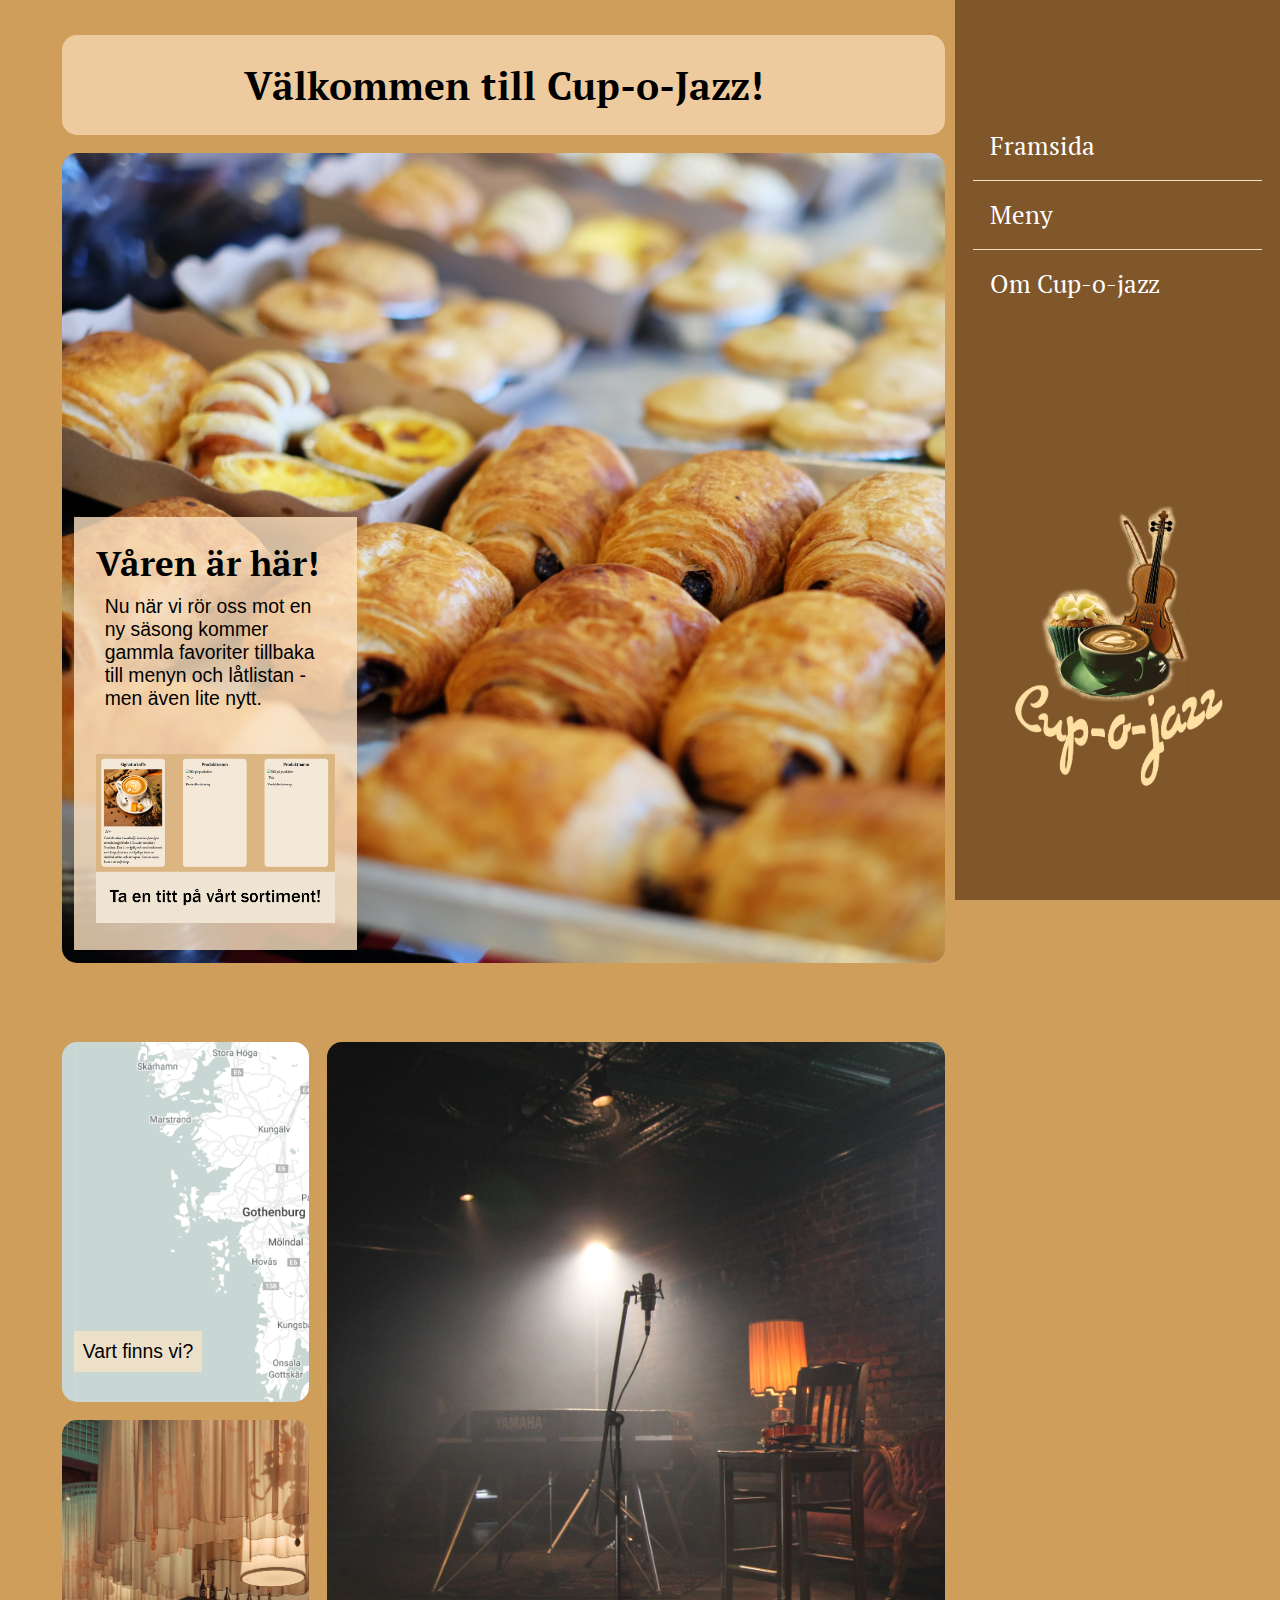
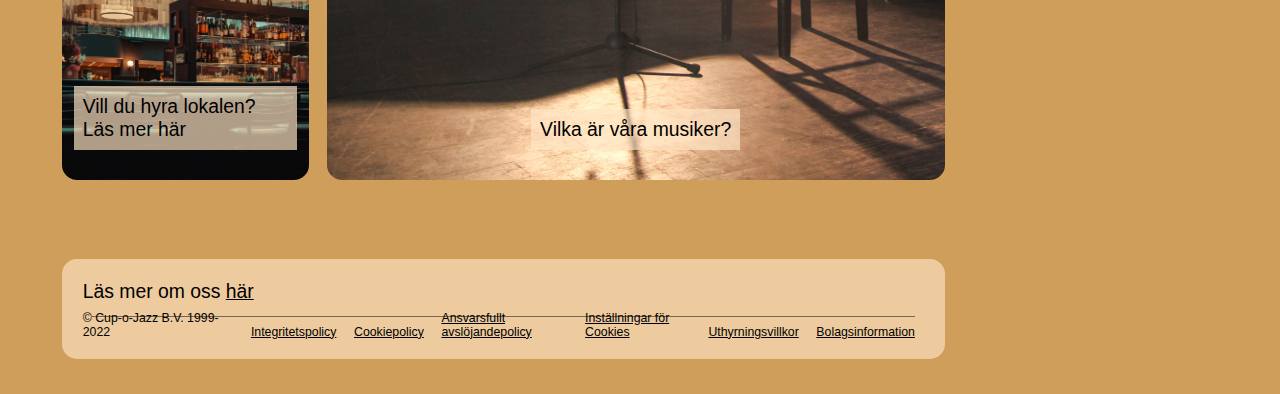
==== commit ba59be6b: "Finslipade och validerade koden, kontraster, etc" ====
--- a/index.html
+++ b/index.html
@@ -11,9 +11,13 @@
 <body>
         <div id="w1">
 
+            <header class="box">
+                <h1>Välkommen till Cup-o-Jazz!</h1>
+            </header>
+
             <article class="box" id="erbjudanden">
                 <div id="w_erbjudanden">
-                <h1>Våren är här!</h1>
+                <h2>Våren är här!</h2>
                 <p id="erbjudanden_text">Nu när vi rör oss mot en ny säsong kommer gammla favoriter tillbaka till menyn och låtlistan - men även lite nytt.</p>
                 <a href="Meny.html"><img src="css/img/Meny_screenshot.png" alt="En förhandsvisning av menyn"></a>
                 </div>  
@@ -53,13 +57,13 @@
 
         </div>
 
-        <nav id="nav_main"> 
+        <nav id="nav_main">
             <ul>
-                <li><a id="nav_lankar" href="index.html">Framsida</a></li>
+                <li><a class="nav_lank" href="index.html">Framsida</a></li>
                 <hr>
-                <li><a id="nav_lankar" href="Meny.html">Meny</a></li>
+                <li><a class="nav_lank" href="Meny.html">Meny</a></li>
                 <hr>
-                <li><a id="nav_lankar" href="about_us.html">Om Cup-o-jazz</a></li>
+                <li><a class="nav_lank" href="about_us.html">Om Cup-o-jazz</a></li>
             </ul>
             <img id="logga" src="css/img/Logo1.1.png" alt="Cup-o-Jazz loggan">
         </nav>
--- a/css/style.css
+++ b/css/style.css
@@ -1,6 +1,6 @@
-/*logga=cuisineOT*/
-
-@import url('https://fonts.googleapis.com/css2?family=Cookie&family=PT+Serif&display=swap');/*ÄNDRA COOKIE TILL NÅT LÄSLIGT!!*/
+/*font för logga: cuisineOT*/
+
+@import url('https://fonts.googleapis.com/css2?family=PT+Serif&display=swap');/*ÄNDRA COOKIE TILL NÅT LÄSLIGT!!*/
 
 *{
     font-family: 'Gill Sans', 'Gill Sans MT', Calibri, 'Trebuchet MS', sans-serif;
@@ -30,11 +30,11 @@
     flex-direction: column;
 }
 
-#ab_img{
+.ab_img{
     padding: 0.5rem;
 }
 
-#ab_text{
+.ab_text{
     width: 50%;
 }
 
@@ -82,24 +82,32 @@
 h1{
     font-family: 'PT Serif', serif;
     font-size: 2.2rem;
-    margin: 0 0 1rem;
+}
+
+h2{
+    font-family: 'PT Serif', serif;
+    font-size: 2rem;
+}
+
+h3{
+    font-family: 'PT Serif', serif;
     text-align: center;
-}
-
-h2{
-    font-family: 'PT Serif', serif;
-    font-size: 2rem;
-}
-
-h3{
+    padding-bottom: 0.6rem;
+}
+
+
+h4{
     font-family: 'PT Serif', serif;
     padding-top: 0.5rem;
 }
 
-h4{
-    font-family: 'PT Serif', serif;
-    text-align: center;
-    padding-bottom: 10px;
+header{
+    grid-area: he;
+    background-color: rgba(255, 228, 196, 0.65);
+
+    display: flex;
+    align-items: center;
+    justify-content: center;
 }
 
 hr{
@@ -126,13 +134,6 @@
     align-items: flex-end;
 }
 
-.kategori{
-    display: flex;
-    flex-wrap: wrap;
-
-    margin: 30px 0 0;
-}
-
 li{
     margin: 1rem;
 }
@@ -151,7 +152,14 @@
 }
 
 .mellan_block{
-    margin: 25px 0 50px;
+    margin: 1.5rem 0 3rem;
+}
+
+.meny_kategori{
+    display: flex;
+    flex-wrap: wrap;
+
+    margin-top: 1.5rem;
 }
 
 #musiker{
@@ -163,14 +171,14 @@
     align-items: center;
 }
 
-.nav_kat{
+.nav_kategori{
     padding-right: 2rem;
 }
 
-#nav_lankar{
+.nav_lank{
     font-size: 1.4rem;
     font-family: 'PT Serif', serif;
-    color: #eee0c8;
+    color: #ffffff;
     text-decoration: none;
 }
 
@@ -188,7 +196,6 @@
 }
 
 #nav_produkter{
-    padding: 0 50px;
     position: fixed;
     height: 15vh;
     width: 80vw;
@@ -206,18 +213,18 @@
 
 .pris{
     font-size: 1.3rem;
-    margin: 5px;
+    padding-bottom: 0;
 }
 
 .produkt{
     width: 26%;
-    margin: 20px 3.66%;
+    margin: 1.25rem 3.66%;
     padding: 0.7rem;
     background-color: rgba(255, 255, 255, 0.685);
     border-radius: 15px;
 }
 
-.titel_kategori{
+.titel_ab_kategori{
     text-align: center;
 }
 
@@ -228,20 +235,21 @@
 }
 
 #w1{
-    gap: 15px;   
+    gap: 1rem;   
     padding: 2rem 3.5rem;
     background-color: rgb(207, 158, 90);
     display: grid;
-    grid-template-columns: 4fr 4fr 6fr 20vw;
-    grid-template-rows: minmax(500px, 90vh) 2.5rem minmax(220px, 40vh) minmax(220px, 40vh) 2.5rem 100px;
+    grid-template-columns: 2fr 5fr 20vw;
+    grid-template-rows: 100px minmax(500px, 90vh) 2.5rem minmax(220px, 40vh) minmax(220px, 40vh) 2.5rem 100px;
     grid-template-areas:    
     
-    "er er er . "
-    ". . . ."
-    "ka mu mu ."
-    "hy mu mu ."
-    ". . . ."
-    "fo fo fo ."
+    "he he ."
+    "er er . "
+    ". . ."
+    "ka mu ."
+    "hy mu ."
+    ". . ."
+    "fo fo ."
     ;
 }
 
@@ -274,7 +282,7 @@
     ;
 }
 
-#w_ab_img{
+.w_ab_img{
     width: 40%;
     height: 100%;
 
@@ -322,8 +330,4 @@
     height:100%;
 
     display: flex;
-}
-
-#Varma_drycker #Kalla_drycker #Mat #Bakverk{
-    Padding: 0 10px;
 }